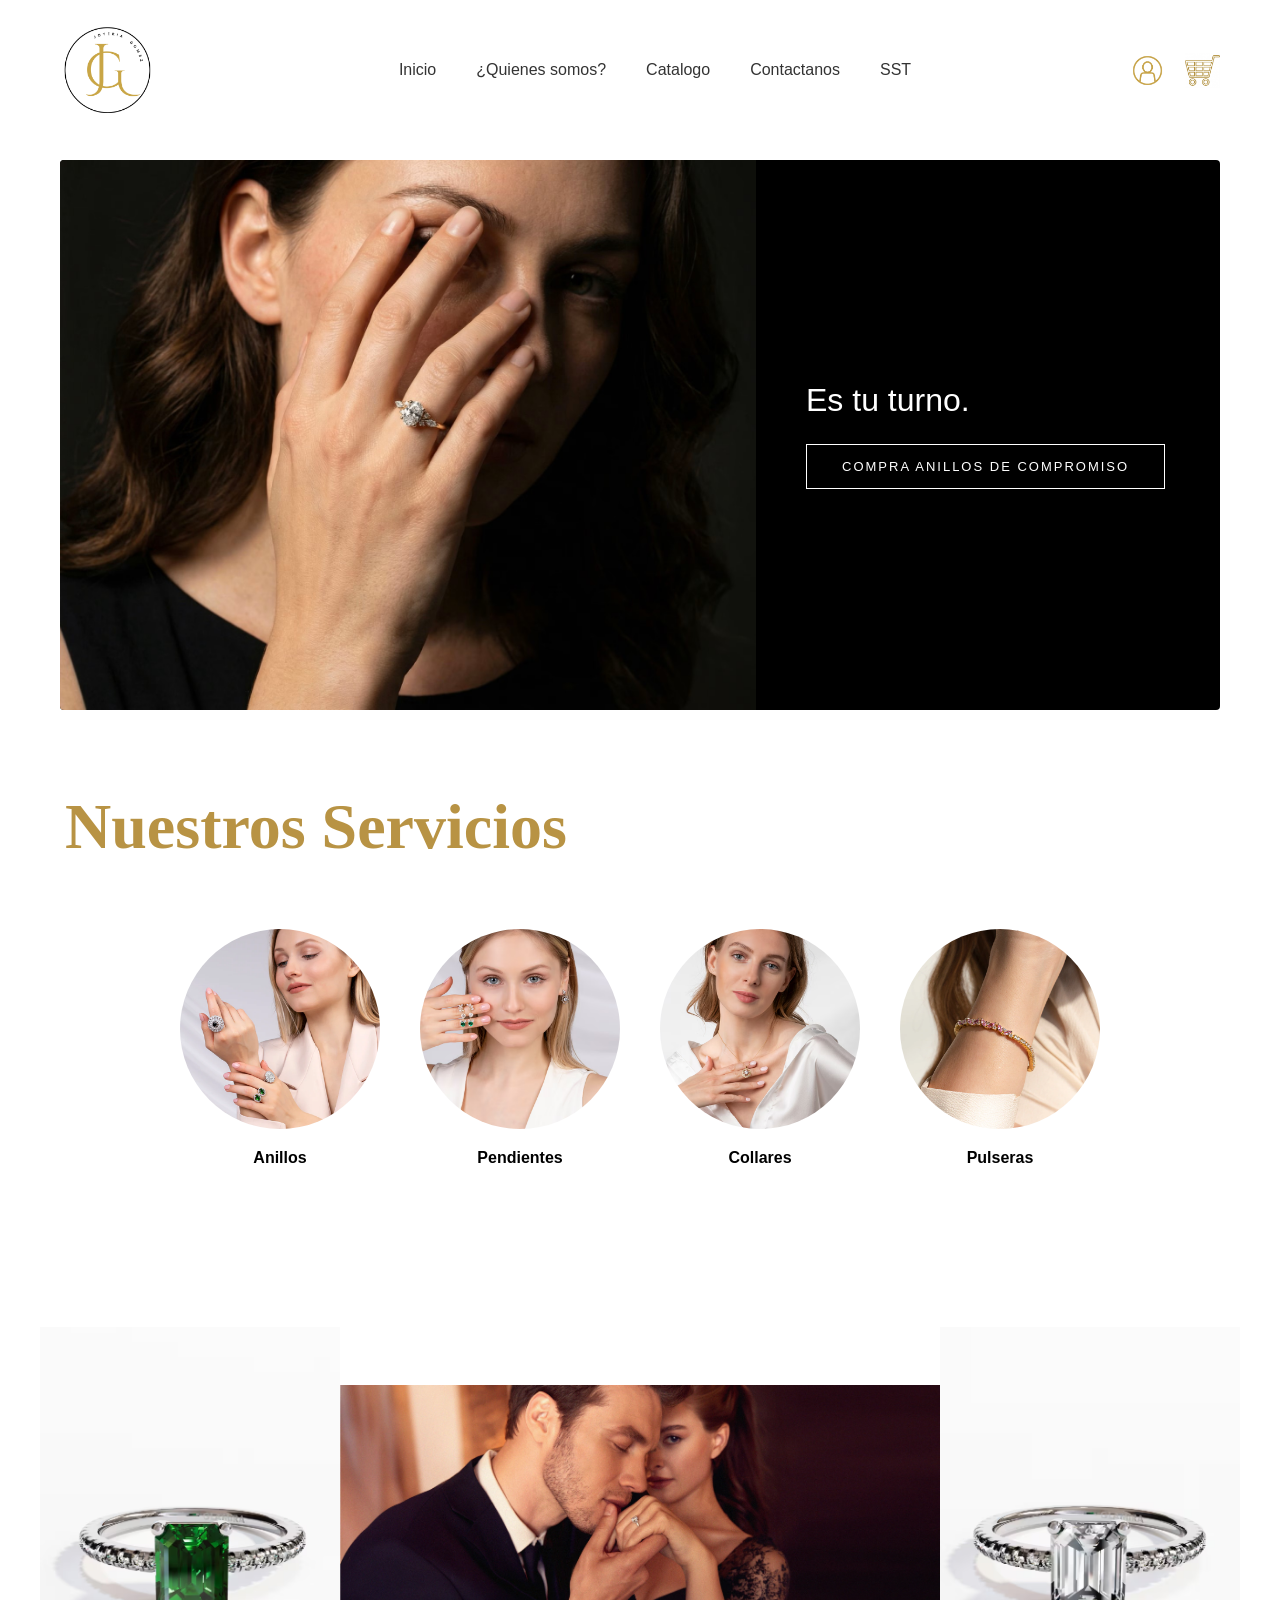
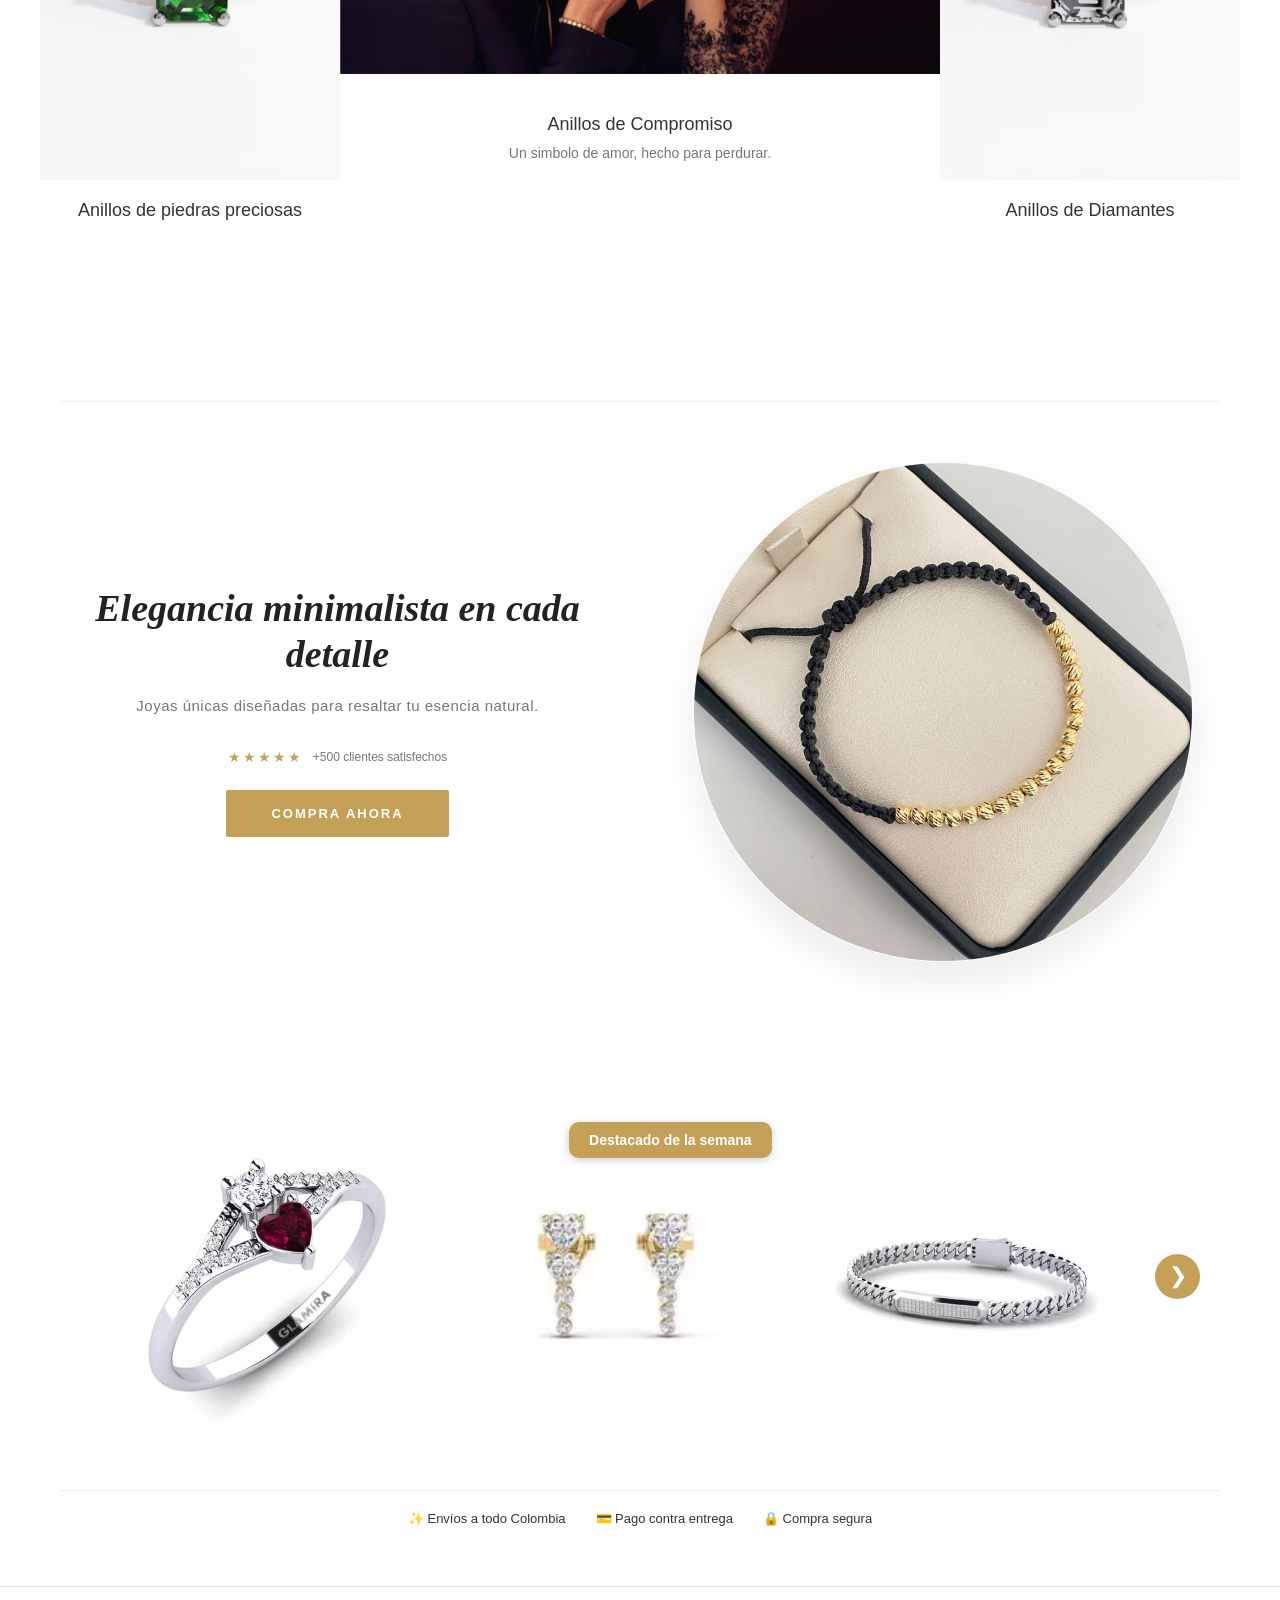
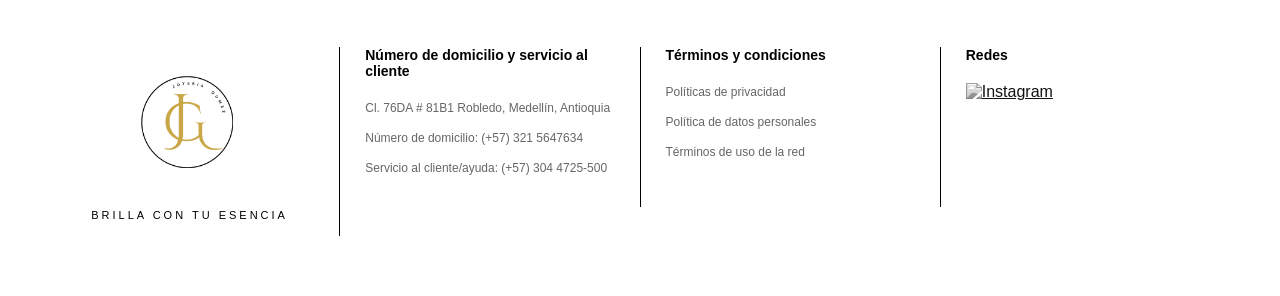
==== index.html @ 814ee17c "Se crea la pagina principal" ====
<!DOCTYPE html>
<html lang="es">

<head>
    <meta charset="UTF-8">
    <meta name="viewport" content="width=device-width, initial-scale=1.0">
    <title> Inicio </title>
    <link rel="stylesheet" href="/css/Inicio.css">

</head>

<body>

    <header class="main-header container">
        <div class="logo-container">
            <img src="./assets/Logo Principal.png" alt="Logo" class="logo">
        </div>

        <nav class="nav-menu">
            <ul>
                <li><a href="./pages/Inicio.html" class="active">Inicio</a></li>
                <li><a href="./pages/quienes somos.html">¿Quienes somos?</a></li>
                <li><a href="./pages/Catalogo.html">Catalogo</a></li>
                <li><a href="#">Contactanos</a></li>
                <li><a href="./pages/seguridad social en el trabajo.html">SST</a></li>
            </ul>
        </nav>

        <div class="header-icons">
            <a href="iniciar secion.html" class="icon-btn">
                <img src="./assets/Icono_de_Usuario-removebg-preview.png" alt="Usuario"
                    class="custom-icon">
            </a>
            <a href="#" class="icon-btn">
                <img src="./assets/Icono de Carrito.jpg" alt="Carrito" class="custom-icon cart-flipped">
            </a>
        </div>
    </header>
    <section class="hero-banner">
        <div class="hero-content">
            <div class="carousel-track">

                <div class="carousel-slide">
                    <img src="./assets/imagen principal.jpg" class="hero-image" alt="Modelo 1">
                    <div class="hero-text-container">
                        <p class="hero-subtext">Es tu turno.</p>
                        <a href="#" class="hero-btn">Compra Anillos de Compromiso</a>
                    </div>
                </div>

                <div class="carousel-slide">
                    <img src="./assets/Imgane princila 2.jpg" class="hero-image" alt="Modelo 2">
                    <div class="hero-text-container">
                        <p class="hero-subtext">Nueva Colección.</p>
                        <a href="#" class="hero-btn">Ver Catálogo</a>
                    </div>
                </div>

            </div>
        </div>
    </section>

    <section class="categories-grid">

        <div class="services-header">
            <h2 class="services-main-title">Nuestros Servicios</h2>
        </div>

        <div class="category-item">
            <a href="Anillos Circular.html" class="category-link">
                <div class="circular-image-container">
                    <img src="./assets/Circula principal 1.webp" alt="Anillos" class="circular-image">
                    <div class="overlay">
                        <span class="overlay-text">Ver Mas</span>
                    </div>
                </div>
            </a>
            <h3 class="category-title">Anillos</h3>
        </div>

        <div class="category-item">
            <a href="Pendiente circular .html" class="category-link"></a>
            <div class="circular-image-container">
                <img src="./assets/Cirular princila 2.avif" alt="Pendientes" class="circular-image">
                <div class="overlay">
                    <span class="overlay-text"> Ver Mas </span>
                </div>
            </div>
            <h3 class="category-title">Pendientes</h3>
        </div>

        <div class="category-item">
            <a href="Collar Circular.html" class="category-link"></a>
            <div class="circular-image-container">
                <img src="./assets/circular principal3.avif" alt="Collares" class="circular-image">
                <div class="overlay">
                    <span class="overlay-text">Ver Mas</span>
                </div>
            </div>
            <h3 class="category-title">Collares</h3>
        </div>

        <div class="category-item">
            <a href="Pulsera  Circular.html" class="category-link"></a>
            <div class="circular-image-container">
                <img src="./assets/Circular Princiapal 4.webp" alt="Pulseras" class="circular-image">
                <div class="overlay">
                    <span class="overlay-text">Ver Mas</span>
                </div>
            </div>
            <h3 class="category-title">Pulseras</h3>
        </div>
    </section>


    <section class="rings-interaction-container">
        <div class="rings-grid-wrapper">

            <div class="ring-block block-side block-left">
                <img src="./assets/Imagen de la izquierda de los anillos.avif" alt="Anillo Esmeralda"
                    class="ring-image">
                <h3 class="ring-title-main">Anillos de piedras preciosas</h3>
            </div>

            <div class="ring-block block-center">
                <div class="center-image-container">
                    <img src="./assets/Imagen de la mita de los anilos.avif" alt="Pareja Compromiso"
                        class="ring-image-center">
                </div>

                <div class="center-text-content">
                    <h3 class="ring-title-main">Anillos de Compromiso</h3>
                    <p class="trigger-text">Un simbolo de amor, hecho para perdurar.</p>

                    <a href="#" class="reveal-button">Descubre Ahora</a>
                </div>
            </div>

            <div class="ring-block block-side block-right">
                <img src="./assets/imagen de la derecha de los anillos.avif" alt="Anillo Diamante"
                    class="ring-image">
                <h3 class="ring-title-main">Anillos de Diamantes</h3>
            </div>

        </div>
    </section>

    <section class="promo-banner-final container">
        <div class="promo-banner-content">
            <div class="promo-text-side">
                <h2 class="promo-title">Elegancia minimalista en cada detalle</h2>
                <p class="promo-description">Joyas únicas diseñadas para resaltar tu esencia natural.</p>

                <div class="promo-trust">
                    <span class="stars">★★★★★</span>
                    <span class="trust-text">+500 clientes satisfechos</span>
                </div>

                <a href="#" class="promo-button">Compra Ahora</a>
            </div>
            <div class="promo-image-side">
                <div class="promo-circle-frame">
                    <img src="./assets/imagen cirlular.webp" alt="Detalle de Joyería">
                </div>
            </div>
        </div>
    </section>

    <section class="product-carousel-section container">
        <div class="carousel-container">
            <button class="nav-btn prev-btn" id="prevBtn" style="display: none;">&#10094;</button>

            <div class="carousel-window">
                <div class="product-track" id="productTrack">
                    <div class="product-card">
                        <img src="./assets/destacado de la semna carrusel.avif" alt="Pulsera">
                        <div class="price-tag">$89.900 COP</div>
                        <button class="add-cart-btn">Agregar al Carrito</button>
                    </div>
                    <div class="product-card">
                        <span class="badge">Destacado de la semana</span>
                        <img src="./assets/destacado de la semna carrusel 2.avif" alt="Cadena">
                        <div class="price-tag">$89.900 COP</div>
                        <button class="add-cart-btn">Agregar al Carrito</button>
                    </div>
                    <div class="product-card">
                        <img src="./assets/destacado de la semna carrusel 3.avif" alt="Producto">
                        <div class="price-tag">$89.900 COP</div>
                        <button class="add-cart-btn">Agregar al Carrito</button>
                    </div>
                    <div class="product-card">
                        <span class="badge">Destacado de la semana</span>
                        <img src="./assets/destacado de la semna carrusel 4.avif" alt="Cadena">
                        <div class="price-tag">$89.900 COP</div>
                        <button class="add-cart-btn">Agregar al Carrito</button>
                    </div>
                    <div class="product-card">
                        <span class="badge">Destacado de la semana</span>
                        <img src="./assets/destacado de la semna carrusel 5.avif" alt="Cadena">
                        <div class="price-tag">$89.900 COP</div>
                        <button class="add-cart-btn">Agregar al Carrito</button>
                    </div>
                    <div class="product-card">
                        <span class="badge">Destacado de la semana</span>
                        <img src="./assets/destacado de la semna carrusel 6.avif" alt="Cadena">
                        <div class="price-tag">$89.900 COP</div>
                        <button class="add-cart-btn">Agregar al Carrito</button>
                    </div>


                </div>
            </div>

            <button class="nav-btn next-btn" id="nextBtn">&#10095;</button>
        </div>

        <div class="trust-bar">
            <span>✨ Envíos a todo Colombia</span>
            <span>💳 Pago contra entrega</span>
            <span>🔒 Compra segura</span>
        </div>
    </section>

    <footer class="main-footer">
        <div class="footer-container">
            <div class="footer-column logo-col">
                <img src="./assets/Logo Principal.png" alt="Joyeria Gomez Logo" class="footer-logo">
                <p class="slogan">BRILLA CON TU ESENCIA</p>
            </div>

            <div class="footer-column contact-col">
                <h4>Número de domicilio y servicio al cliente</h4>
                <p>Cl. 76DA # 81B1 Robledo, Medellín, Antioquia</p>
                <p>Número de domicilio: (+57) 321 5647634</p>
                <p>Servicio al cliente/ayuda: (+57) 304 4725-500</p>
            </div>

            <div class="footer-column terms-col">
                <h4>Términos y condiciones</h4>
                <ul>
                    <li><a href="#">Políticas de privacidad</a></li>
                    <li><a href="#">Política de datos personales</a></li>
                    <li><a href="#">Términos de uso de la red</a></li>
                </ul>
            </div>

            <div class="footer-column social-col">
                <h4>Redes</h4>
                <a href="#" class="social-link">
                    <img src="https://cdn-icons-png.flaticon.com/512/174/174855.png" alt="Instagram" class="insta-icon">
                </a>
            </div>
        </div>
    </footer>

</body>
<script src="./js/Inicio Carrusel Principal.js"></script>
<script src="./js/destacados de la semna.js"></script>

</html>
---- css/Inicio.css ----
/* Reset general para evitar espacios fantasma */
* {
    margin: 0;
    padding: 0;
    box-sizing: border-box;
    font-family: 'Montserrat', sans-serif; /* O la que prefieras */
}

body {
    background-color: #ffffff;
}

/* --- Contenedor Principal (Header) --- */
.main-header {
    display: flex;
    justify-content: space-between; /* Separa Logo - Menú - Iconos */
    align-items: center;            /* Alineación vertical perfecta */
    background-color: #ffffff;
    /* Sin sombras ni bordes para que sea limpio */
}

/* CONTENEDOR GENERAL DE TODA LA PÁGINA */
.container {
    width: calc(100% - 120px); /* 60px margen izquierda y derecha */
    max-width: 1400px;
    margin: 0 auto; /* Centra todo */
}

/* --- Logo --- */
.logo-container .logo {
    height: 140px; /* Tamaño grande para el logo */
    width: auto;
    display: block;
    margin-left: -20px; /* ajusta suave */
}

/* --- Menú de Navegación --- */

.nav-menu {
    margin-left: auto; /* lo manda hacia la derecha */
    margin-right: 60px; /* espacio antes de los íconos */
    margin-right: auto; 
}

.nav-menu ul {
    list-style: none;
    display: flex;
    gap: 40px; 
}

.nav-menu ul li a {
    text-decoration: none;
    color: #333;
    font-size: 16px;
    font-weight: 400;
    position: relative; /* Necesario para posicionar la línea respecto al texto */
    padding-bottom: 8px; /* Espacio para que la línea no toque las letras */
    transition: color 0.3s ease;
}

/* --- Creación de la línea dorada (Oculta al inicio) --- */
.nav-menu ul li a::after {
    content: '';
    position: absolute;
    width: 0;           /* Empezamos con ancho 0 para que no se vea */
    height: 1.5px;      /* Grosor de la línea */
    bottom: 0;
    left: 50%;          /* La centramos */
    background-color: #c5a059; /* Tu color dorado */
    transition: all 0.3s ease; /* Animación suave */
    transform: translateX(-50%); /* Centrado perfecto */
}

/* --- Efecto HOVER (Cuando pasas el mouse) --- */
.nav-menu ul li a:hover {
    color: #c5a059; /* El texto también cambia a dorado opcionalmente */
}

.nav-menu ul li a:hover::after {
    width: 100%; /* La línea crece hasta cubrir todo el ancho del texto */
}

/* --- Aseguramos que los iconos mantengan su tamaño --- */
.custom-icon {
    width: 35px !important; /* Forzamos el tamaño para que no vuelvan a crecer */
    height: auto;
    display: block;
}

.cart-flipped {
    transform: scaleX(-1);
}

/* --- Iconos (Usuario y Carrito) --- */
.header-icons {
    display: flex;          
    flex-direction: row;    
    align-items: center;    
    gap: 20px;              
    
    /* 1. Usamos posición relativa para moverlo libremente */
    position: relative; 
    
    /* Limpiamos márgenes que puedan estar estorbando */
    margin: 0; 
}

/* Estilo para las imágenes de los iconos (se mantiene igual) */
.custom-icon {
    width: 35px;    
    margin-left: 0px;        
    height: auto;
    display: block;
}

/* Voltear el carrito (se mantiene igual) */
.cart-flipped {
    transform: scaleX(-1);
}


/* --- ESTILOS SECTION HERO BANNER --- */
.hero-banner {
    width: 100%;
    display: flex;
    justify-content: center; /* Centra el contenido en la pantalla */
    background-color: #ffffff; /* Fondo de la página fuera del banner */
    padding: 20px 0; /* Espacio opcional arriba y abajo del banner */
}

.hero-content {
    /* USAMOS EL MISMO ANCHO QUE EL HEADER */
    width: calc(100% - 120px); /* Restamos el padding del header (60px + 60px) */
    max-width: 1400px; /* Un tope para pantallas muy grandes */
    
    background-color: #000000; /* El fondo negro ahora solo vive aquí */
    display: flex;
    align-items: center;
    overflow: hidden;
    border-radius: 4px; /* Opcional: un toque elegante en las esquinas */
}


/* --- ESTILOS SECTION HERO BANNER --- */

.hero-banner {
    width: 100%;
    display: flex;
    justify-content: center; /* Centra el recuadro negro en la página */
    background-color: #ffffff; /* El fondo de la página sigue siendo blanco */
    padding: 0; 
    margin: 20px 0; /* Espacio arriba y abajo para que no pegue al header */
}

.hero-content {
    /* Usamos calc para restar 120px (60px de cada lado) al ancho total */
    width: calc(100% - 120px); 
    max-width: 1400px; /* Límite para que no se estire demasiado en monitores gigantes */
    
    background-color: #000000; /* El fondo negro se queda SOLO dentro del margen */
    display: flex;
    align-items: center;
    overflow: hidden;
    border-radius: 4px; /* Un pequeño redondeo lo hace ver más moderno como recuadro */
}

/* La imagen recupera su tamaño dentro del recuadro negro */
.hero-image {
    width: 60%; 
    height: 550px; /* Altura imponente */
    object-fit: cover;
    display: block;
}

.hero-text-container {
    width: 40%;
    padding: 50px;
    display: flex;
    flex-direction: column;
    justify-content: center;
    align-items: flex-start;
    color: #ffffff;
}

/* Ajustes de los textos internos */
.hero-subtext {
    font-size: 32px; /* Un poco más grande para que destaque */
    font-weight: 300;
    margin-bottom: 25px;
}

.hero-btn {
    display: inline-block;
    padding: 14px 35px;
    border: 1px solid #ffffff;
    color: #ffffff;
    text-decoration: none;
    font-size: 13px;
    text-transform: uppercase;
    letter-spacing: 2px;
    transition: all 0.3s ease;
}
.hero-btn:hover {
    background-color: #ffffff;
    color: #000000; /* Invierte colores al hover */
}

/* --- AJUSTES PARA EL CARRUSEL --- */
.hero-content {
    width: calc(100% - 120px);
    max-width: 1400px;
    background-color: #000000;
    display: flex; /* Cambiado de block a flex */
    overflow: hidden; /* ESTO ES VITAL: Esconde la imagen que no toca ver */
    position: relative;
    border-radius: 4px;
}



/* Aseguramos que el contenedor base siga siendo NEGRO */
.hero-content {
    background-color: #000000; /* Fondo por defecto para la primera imagen */
}

/* Identificamos la SEGUNDA diapositiva para ponerla CAFÉ */
/* n-th-child(2) selecciona el segundo elemento hijo */
.carousel-track .carousel-slide:nth-child(2) {
    /* Color café extraído de la segunda imagen */
    background-color: #8C6430;
}

/* Mantenemos el resto de estilos de la diapositiva (.hero-image, .hero-text-container) igual */
/* El riel que lleva las imágenes */
.carousel-track {
    display: flex;
    width: 100%; /* El ancho se controla con los hijos */
    transition: transform 0.8s ease-in-out;
}

/* Cada "página" del carrusel */
.carousel-slide {
    display: flex;
    align-items: center;
    min-width: 100%; /* Obliga a cada slide a ocupar TODO el cuadro negro */
    flex: 0 0 100%;  /* Evita que las imágenes se encojan para caber juntas */
}

/* --- ESTILOS SECTION CATEGORÍAS CIRCULARES --- */
.categories-grid {
    display: flex;
    justify-content: center; /* Centra la cuadrícula */
    gap: 40px; /* Espacio entre categorías */
    padding: 80px 20px; /* Espacio superior e inferior */
    background-color: #ffffff; /* Un fondo muy gris claro opcional */
    flex-wrap: wrap;
}

.category-item {
    display: flex;
    flex-direction: column;
    align-items: center;
    width: 200px; /* Ancho fijo para cada círculo */
}

.circular-image-container {
    width: 100%;
    aspect-ratio: 1 / 1; /* Mantiene el contenedor perfectamente cuadrado */
    border-radius: 50%; /* Hace el contenedor circular */
    overflow: hidden; /* Recorta la imagen en círculo */
    position: relative; /* Para el efecto overlay */
    cursor: pointer;
    box-shadow: 0 4px 8px #ffffff; /* Sombra suave opcional */
    transition: transform 0.3s ease;
}

.circular-image-container:hover {
    transform: scale(1.03); /* Pequeño efecto de zoom al hover */
}

.circular-image {
    width: 100%;
    height: 100%;
    object-fit: cover; /* Asegura que la imagen llene el círculo */
}

/* Estilos para el efecto overlay "Ver Más" */
.overlay {
    position: absolute;
    top: 0;
    left: 0;
    width: 100%;
    height: 100%;
    background-color: rgba(8, 8, 8, 0.6); /* Fondo blanco semi-transparente */
    display: flex;
    justify-content: center;
    align-items: center;
    opacity: 0; /* Oculto por defecto */
    transition: opacity 0.3s ease;
}

.circular-image-container:hover .overlay {
    opacity: 1; /* Se muestra al hover */
}

.overlay-text {
    color: #f8f2f2;
    font-size: 18px;
    font-weight: 500;
}

.category-title {
    margin-top: 20px;
    font-size: 16px;
    font-weight: 600;
    color: #000000;
    text-transform: capitalize; /* Primera letra mayúscula */
}

/* --- ESTILOS DE LA SECCIÓN DE ANILLOS INTERACTIVA --- */

.rings-interaction-container {
    width: 100%;
    display: flex;
    justify-content: center;
    padding: 80px 20px; /* Espacio arriba y abajo de la sección */
    background-color: #ffffff; /* Fondo blanco para la sección */
    overflow: hidden; /* Evita scrolls extraños en las animaciones */
}

.rings-grid-wrapper {
    display: flex;
    align-items: flex-end; /* Alinea los bloques por la parte inferior */
    justify-content: center;
    width: 100%;
    max-width: 1200px; /* Límite de ancho para que no se desparrame */
    position: relative;
    /* Un gap negativo inicial para que los laterales se "metan" un poco */
    gap: -20px; 
    transition: gap 0.5s ease; /* Suaviza el movimiento al juntarse */
}

/* --- ESTILOS DE LOS BLOQUES (Normales) --- */

.ring-block {
    display: flex;
    flex-direction: column;
    align-items: center;
    transition: all 0.5s ease; /* Transición suave para todos los cambios */
}

/* Títulos principales (como "Anillos de Compromiso") */
.ring-title-main {
    font-size: 18px;
    font-weight: 500;
    color: #333333;
    margin-top: 20px;
    text-align: center;
}

/* --- ESTILOS ESPECÍFICOS: BLOQUES LATERALES --- */

.block-side {
    width: 25%; /* Los laterales son más pequeños */
    z-index: 1; /* Por debajo del centro */
}

.ring-image {
    width: 100%; /* La imagen ocupa el ancho de su bloque */
    height: auto;
    object-fit: contain;
}

/* --- ESTILOS ESPECÍFICOS: BLOQUE CENTRAL --- */

.block-center {
    width: 50%; /* El centro es más grande */
    z-index: 2; /* Por encima de los laterales */
}

.center-image-container {
    width: 100%;
    overflow: hidden; /* Importante para el recorte circular si lo quieres */
    display: flex;
    justify-content: center;
}

.ring-image-center {
    width: 100%;
    height: auto;
    object-fit: cover;
    transition: transform 0.5s ease; /* Transición para el zoom */
}

.center-text-content {
    display: flex;
    flex-direction: column;
    align-items: center;
    margin-top: 20px;
}

/* El texto que activa el botón (el segundo texto) */
.trigger-text {
    font-size: 14px;
    color: #777777;
    margin-top: 10px;
    margin-bottom: 20px;
    cursor: pointer; /* Indica que es interactivo */
}

/* --- ESTILOS DEL BOTÓN (Oculto) --- */

.reveal-button {
    display: inline-block;
    padding: 12px 30px;
    background-color: #c5a059; /* Tu color dorado */
    color: #ffffff;
    text-decoration: none;
    font-size: 14px;
    font-weight: 500;
    border-radius: 4px;
    text-transform: uppercase;
    
    /* Estado inicial: oculto */
    opacity: 0;
    visibility: hidden;
    transform: translateY(10px); /* Un pequeño movimiento hacia abajo */
    transition: all 0.4s ease; /* Transición suave para aparecer */
}

/* --- ESTILOS BASE (Nivel Z por defecto) --- */

/* Por defecto, todos tienen el mismo nivel z, pero el centro será el principal */
.block-side {
    position: relative; /* Necesario para que z-index funcione */
    z-index: 1; /* Nivel base */
    transition: all 0.5s ease; /* Transiciones suaves para todo */
}

.block-center {
    position: relative;
    z-index: 2; /* Un poco más alto por defecto para destacar */
}


/* 1. Cuando subas la imagen del centro (Hover en el bloque central) */

/* Agranda la imagen central suavemente (Se mantiene igual) */
.block-center:hover .ring-image-center {
    transform: scale(1.08); /* Sigue agrandándose */
}


/* Cuando haces hover en el centro, los bloques laterales se mueven Y SUBEN de nivel z */
.rings-grid-wrapper:has(.block-center:hover) .block-side {
    z-index: 10; /* Subimos dramáticamente el nivel Z para que estén AL FRENTE de todo */
    opacity: 1; /* Aseguramos que se mantengan totalmente visibles */
}

/* Movimiento específico para la izquierda (se junta hacia el centro, por encima) */
.rings-grid-wrapper:has(.block-center:hover) .block-left {
    transform: translateX(120px); /* Distancia aumentada para que tape un poco más */
}

/* Movimiento específico para la derecha (se junta hacia el centro, por encima) */
.rings-grid-wrapper:has(.block-center:hover) .block-right {
    transform: translateX(-120px); /* Distancia aumentada para que tape un poco más */
}


/* Ocultamos los textos laterales mientras se juntan, para que no se amontonen */
.rings-grid-wrapper:has(.block-center:hover) .block-side .ring-title-main {
    opacity: 0;
    transition: opacity 0.5s ease;
}

/* El texto y botón central se mantienen igual */
.block-center:hover .center-text-content {
    opacity: 1;
}

/* 4. hover en texto segundo -> Botón (Se mantiene igual) */
.trigger-text:hover + .reveal-button {
    opacity: 1;
    visibility: visible;
    transform: translateY(0);
}

/* --- BANNER FINAL DE PÁGINA --- */
.promo-banner-final {
    margin-top: 100px; /* Espacio respecto a la sección de anillos */
    margin-bottom: 80px; /* Margen inferior de la página */
    border-top: 1px solid #f0f0f0;
    padding-top: 60px;
}

.promo-banner-content {
    display: flex;
    align-items: center;
    justify-content: space-between;
    background-color: #ffffff;
    gap: 50px;
}

/* Lado del texto */
.promo-text-side {
    flex: 1;
    text-align: center;
}

.promo-title {
    font-family: 'Playfair Display', serif; /* Fuente elegante */
    font-style: italic;
    font-size: 38px;
    color: #222;
    margin-bottom: 20px;
    line-height: 1.2;
}

.promo-description {
    font-size: 15px;
    color: #777;
    margin-bottom: 35px;
    letter-spacing: 0.5px;
}
/* Estilo para el nuevo texto de confianza */
.promo-trust {
    display: flex;
    align-items: center;
    justify-content: center; /* Lo centra respecto al texto de arriba */
    gap: 10px;
    margin-bottom: 25px; /* Espacio antes del botón */
}

.stars {
    color: #c5a059; /* El dorado de tu marca */
    font-size: 14px;
    letter-spacing: 2px;
}

.trust-text {
    font-size: 12px;
    color: #777; /* Gris suave */
    font-weight: 500;
}

/* Botón con tu dorado corporativo */
.promo-button {
    display: inline-block;
    background-color: #c5a059; /* El color de tu marca */
    color: #ffffff;
    text-decoration: none;
    padding: 16px 45px;
    font-size: 13px;
    font-weight: 600;
    letter-spacing: 2px;
    text-transform: uppercase;
    transition: all 0.3s ease;
    border-radius: 2px;
}

.promo-button:hover {
    background-color: #ac8b4a;
    box-shadow: 0 5px 15px rgba(197, 160, 89, 0.3);
}

/* Lado de la imagen */
.promo-image-side {
    flex: 1;
    display: flex;
    justify-content: center;
}

.promo-circle-frame {
    /* Cambia estos valores para ajustar el tamaño */
    width: 500px;  /* Antes era 350px */
    height: 500px; /* Antes era 350px */
    
    border-radius: 50%;
    overflow: hidden;
    border: 1px solid #fafafa; /* Aumentamos un poco el grosor del borde blanco */
    box-shadow: 0 20px 45px rgba(0,0,0,0.08);
    transition: transform 0.4s ease; /* Para que se vea fluido */
}



.promo-circle-frame img {
    width: 100%;
    height: 100%;
    object-fit: cover;
}

/* Contenedor del título para que ocupe todo el ancho arriba */
.services-header {
    width: 100%;
    grid-column: 1 / -1; /* Importante para que no se desacomode en el grid */
    text-align: center;
    margin-bottom: 40px; /* Espacio entre el título y los círculos */
    
}

./* El contenedor principal con 4 columnas para los productos */
.categories-grid {
    display: grid;
    grid-template-columns: repeat(4, 1fr); /* 4 columnas iguales */
    gap: 30px;
    padding: 60px 40px;
    max-width: 1400px;
    margin: 0 auto;
}

/* Ajuste para mover el título arriba y a la derecha */
.services-header {
    grid-column: 1 / -1; /* Mantiene el título ocupando todo el ancho del grid */
    text-align: left;    /* Lo mantiene alineado a la izquierda base */
    
    /* MOVIMIENTO HACIA ARRIBA Y DERECHA */
    margin-top: -20px;   /* Valor negativo para subirlo (ajusta según necesites) */
    margin-left: 45px;   /* Valor positivo para moverlo a la derecha (ajusta según necesites) */
    margin-bottom: 25px; /* Espacio con los círculos de abajo */
}

.services-main-title {
    font-weight: 700;
    font-size: 4rem; /* Aumenta este número para agrandar la letra */
    color: #b89344;      
    font-family: 'Merriweather', serif;
    margin: 0;           /* Importante dejarlo en 0 para que mande el contenedor superior */
}

/* Centra cada círculo y su texto debajo */
.category-item {
    display: flex;
    flex-direction: column;
    align-items: center; 
    text-align: center;
}


/* ==========================================================================
   SECCIÓN DE CARRUSEEL DE PRODUCTOS
   ========================================================================== */

.product-carousel-section {
    padding: 60px 0;
    text-align: center;
    background-color: #ffffff;
}

/* Contenedor Flex para alinear Botones + Ventana */
.carousel-container {
    display: flex;
    align-items: center;
    justify-content: center;
    position: relative;
    max-width: 1250px;
    margin: 0 auto;
    padding: 0 20px;
}

/* Ventana de visualización (Máscara) */
.carousel-window {
    overflow: hidden;
    width: 100%;
    margin: 0 15px;
}

/* Track que contiene las 6 imágenes */
.product-track {
    display: flex;
    transition: transform 0.6s cubic-bezier(0.25, 0.46, 0.45, 0.94);
    width: 200%; /* Espacio para 2 páginas de 3 imágenes cada una */
}

/* ==========================================================================
   TARJETA DE PRODUCTO (Individual)
   ========================================================================== */

.product-card {
    width: 33.33%;
    padding: 15px;
    position: relative;
    box-sizing: border-box;
    cursor: pointer;
}

.product-card img {
    width: 100%;
    height: auto;
    border-radius: 5px;
    display: block;
    transition: filter 0.3s ease;
}

/* Badge "Destacado" (Siempre visible si existe) */
/* Estilo del Badge mejorado */
.badge {
    position: absolute;
    top: 20px;
    right: 20px; /* Lo mueve a la derecha de la tarjeta */
    background: #c5a059;
    color: white;
    padding: 10px 20px; /* Más grande */
    border-radius: 10px; /* Menos redondeado para que luzca más elegante */
    font-size: 14px; /* Texto más grande */
    font-weight: bold;
    z-index: 10;
    box-shadow: 0 2px 10px rgba(0,0,0,0.2);
}

/* Asegurar que el contenedor padre tenga el contexto correcto */
.product-card {
    width: 33.33%;
    padding: 10px;
    position: relative; /* Crítico para que el badge se posicione respecto a la tarjeta */
    box-sizing: border-box;
    display: flex;
    flex-direction: column;
    align-items: center;
}

/* ==========================================================================
   EFECTOS HOVER (Precio y Carrito)
   ========================================================================== */

/* Capa oscura suave que aparece al pasar el mouse */
.product-card::before {
    content: '';
    position: absolute;
    top: 15px; left: 15px; right: 15px; bottom: 15px;
    background: rgba(0, 0, 0, 0.25);
    border-radius: 5px;
    opacity: 0;
    transition: opacity 0.3s ease;
    z-index: 2;
}

/* Contenedores de Precio y Botón (Ocultos por defecto) */
.price-tag, 
.add-cart-btn {
    position: absolute;
    left: 50%;
    transform: translate(-50%, -20px); /* Empieza un poco más arriba para efecto slide-down */
    opacity: 0;
    visibility: hidden;
    transition: all 0.4s ease;
    z-index: 5;
}

.price-tag {
    top: 45%;
    color: white;
    font-size: 1.4rem;
    font-weight: bold;
    text-shadow: 0px 2px 10px rgba(0,0,0,0.5);
}
.add-cart-btn {
    position: absolute;
    bottom: 40px;
    left: 50%;
    transform: translateX(-50%);
    
    /* Evita que el texto se rompa en dos líneas */
    white-space: nowrap; 
    
    /* Colores y Borde */
    background-color: #c5a059;
    color: white;
    border: 2px solid #c5a059; /* Un borde sólido del mismo color */
    border-radius: 8px;        /* Bordes redondeados (ajusta el número si quieres más o menos) */
    
    /* Espaciado interno para que no se vea apretado */
    padding: 10px 25px; 
    
    /* Tipografía */
    font-size: 13px;
    font-weight: 600;
    text-transform: uppercase;
    cursor: pointer;
    
    /* Efectos */
    z-index: 5;
    transition: all 0.3s ease;
}


/* ACTIVACIÓN DEL HOVER */
.product-card:hover::before {
    opacity: 1;
}

.product-card:hover .price-tag,
.product-card:hover .add-cart-btn {
    opacity: 1;
    visibility: visible;
    transform: translate(-50%, 0); /* Regresa a su posición original */
}

/* ==========================================================================
   NAVEGACIÓN Y PIE
   ========================================================================== */

.nav-btn {
    background: #c5a059;
    color: white;
    border: none;
    border-radius: 50%;
    width: 45px;
    height: 45px;
    cursor: pointer;
    font-size: 22px;
    display: flex;
    align-items: center;
    justify-content: center;
    transition: background 0.3s;
    flex-shrink: 0;
}

.nav-btn:hover {
    background: #a38345;
}

.trust-bar {
    margin-top: 40px;
    padding-top: 20px;
    border-top: 1px solid #eee;
    display: flex;
    justify-content: center;
    gap: 30px;
    font-size: 13px;
    color: #333;
}


.main-footer {
    background-color: #ffffff;
    padding: 60px 0;
    border-top: 1px solid #e0e0e0;
    font-family: Arial, sans-serif; /* O la fuente que estés usando */
}

.footer-container {
    max-width: 1200px;
    margin: 0 auto;
    display: flex;
    justify-content: space-between;
    align-items: flex-start;
    padding: 0 20px;
}

.footer-column {
    flex: 1;
    padding: 0 30px;
    min-height: 150px;
}

/* Líneas divisorias verticales (excepto en la última columna) */
.footer-column:not(:last-child) {
    border-right: 1px solid #000000;
}

/* Estilos de Texto */
.footer-column h4 {
    font-size: 14px;
    font-weight: bold;
    margin-bottom: 20px;
    color: #000;
    text-transform: none;
}

.footer-column p, 
.footer-column ul li {
    font-size: 12px;
    color: #666;
    margin-bottom: 12px;
    line-height: 1.5;
}

.footer-column ul {
    list-style: none;
    padding: 0;
}

.footer-column ul li a {
    text-decoration: none;
    color: #666;
    transition: color 0.3s;
}

.footer-column ul li a:hover {
    color: #c5a059;
}

/* Configuración específica del Logo */
.logo-col {
    display: flex;
    flex-direction: column;
    align-items: center;
    text-align: center;
}

.footer-logo {
    width: 150px; /* Ajusta según el tamaño de tu imagen */
    margin-bottom: 10px;
}

.slogan {
    font-size: 11px !important;
    letter-spacing: 3px;
    color: #000 !important;
    font-weight: 500;
}

/* Icono de Instagram */
.insta-icon {
    width: 30px;
    filter: grayscale(100%); /* Para que sea negro como en la foto */
    transition: filter 0.3s;
}

.insta-icon:hover {
    filter: none; /* Recupera color al pasar el mouse */
}

/* --- CONFIGURACIÓN BASE (Escritorio Estándar) --- */
.main-footer {
    background-color: #ffffff;
    padding: 60px 0;
    border-top: 1px solid #e0e0e0;
    width: 100%;
}

.footer-container {
    display: flex;
    justify-content: center;
    align-items: flex-start;
    max-width: 1400px; /* Límite para pantallas grandes */
    margin: 0 auto;
    padding: 0 40px;
}

.footer-column {
    flex: 1;
    padding: 0 25px;
    min-height: 160px;
    box-sizing: border-box;
}

/* Líneas divisorias solo para pantallas medianas/grandes */
.footer-column:not(:last-child) {
    border-right: 1px solid #000;
}

/* --- RESPONSIVO: TABLETAS (769px a 1024px) --- */
@media (max-width: 1024px) {
    .footer-container {
        padding: 0 20px;
    }
    .footer-column {
        padding: 0 15px;
        font-size: 0.9rem; /* Reduce un poco el texto en tabletas */
    }
}

/* --- RESPONSIVO: CELULARES (Hasta 768px) --- */
@media (max-width: 768px) {
    .footer-container {
        flex-direction: column; /* Apila las columnas una sobre otra */
        text-align: center;
        padding: 0 20px;
    }

    .footer-column {
        width: 100%;
        padding: 30px 0;
        min-height: auto;
        border-right: none !important; /* Quitamos la línea vertical */
        border-bottom: 1px solid #eee; /* Añadimos línea horizontal sutil */
    }

    .footer-column:last-child {
        border-bottom: none; /* La última columna no lleva línea abajo */
    }

    .footer-logo {
        margin: 0 auto 15px auto; /* Centra el logo en móvil */
    }
}

/* --- PANTALLAS ULTRA GRANDES (Más de 1600px) --- */
@media (min-width: 1600px) {
    .footer-container {
        max-width: 1600px; /* Expandimos un poco más el contenido */
    }
    .footer-column h4 {
        font-size: 18px; /* Títulos más legibles en pantallas 4K */
    }
}
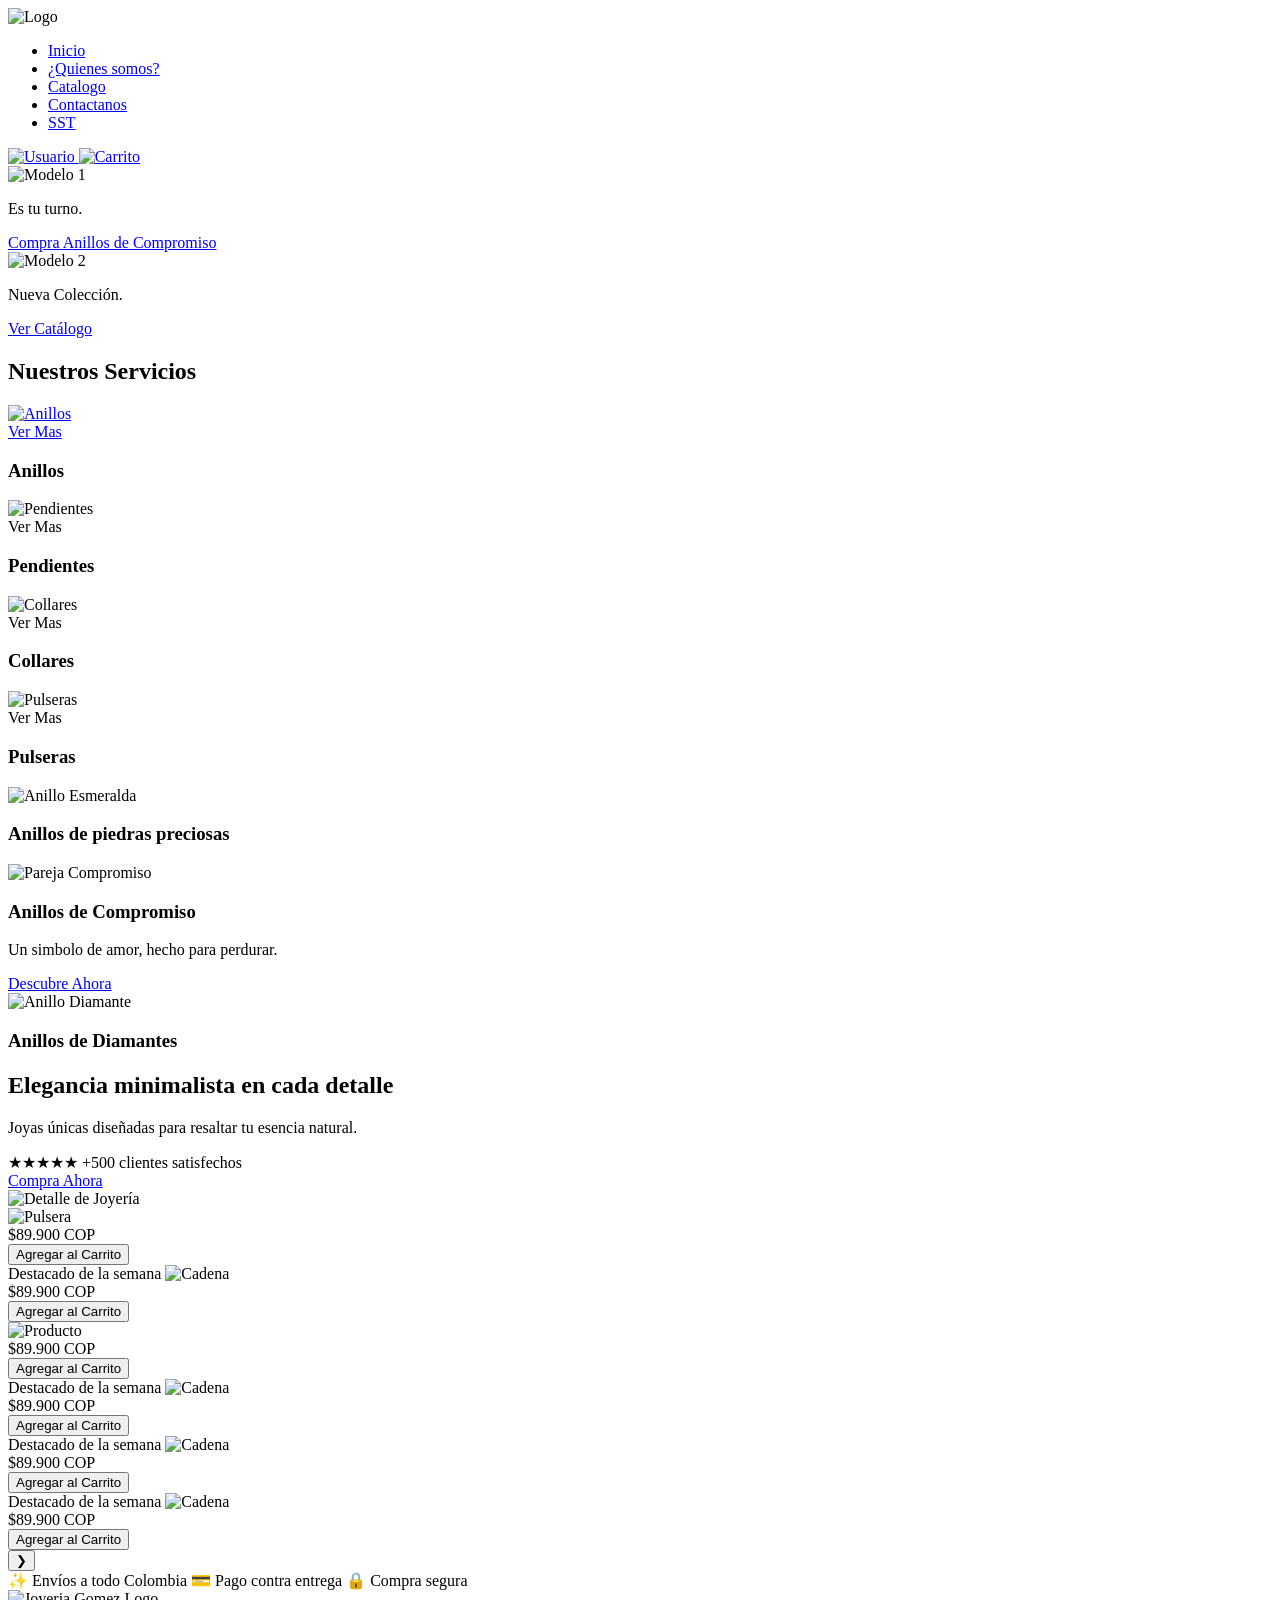
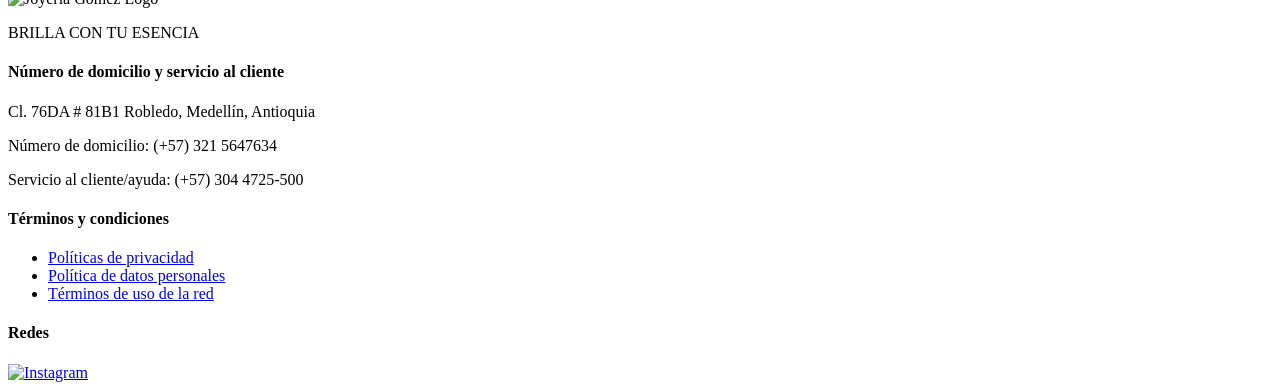
==== commit 8d73e560: "Se arregla error de enrrutamiento" ====
--- a/index.html
+++ b/index.html
@@ -5,7 +5,7 @@
     <meta charset="UTF-8">
     <meta name="viewport" content="width=device-width, initial-scale=1.0">
     <title> Inicio </title>
-    <link rel="stylesheet" href="/css/Inicio.css">
+    <link rel="stylesheet" href="/Joyeria-Gomez/css/Inicio.css">
 
 </head>
 
@@ -13,26 +13,26 @@
 
     <header class="main-header container">
         <div class="logo-container">
-            <img src="./assets/Logo Principal.png" alt="Logo" class="logo">
+            <img src="/Joyeria-Gomez/assets/Logo Principal.png" alt="Logo" class="logo">
         </div>
 
         <nav class="nav-menu">
             <ul>
-                <li><a href="./pages/Inicio.html" class="active">Inicio</a></li>
-                <li><a href="./pages/quienes somos.html">¿Quienes somos?</a></li>
-                <li><a href="./pages/Catalogo.html">Catalogo</a></li>
+                <li><a href="#" class="active">Inicio</a></li>
+                <li><a href="/Joyeria-Gomez/pages/quienes somos.html">¿Quienes somos?</a></li>
+                <li><a href="/Joyeria-Gomez/pages/Catalogo.html">Catalogo</a></li>
                 <li><a href="#">Contactanos</a></li>
-                <li><a href="./pages/seguridad social en el trabajo.html">SST</a></li>
+                <li><a href="/Joyeria-Gomez/pages/seguridad social en el trabajo.html">SST</a></li>
             </ul>
         </nav>
 
         <div class="header-icons">
             <a href="iniciar secion.html" class="icon-btn">
-                <img src="./assets/Icono_de_Usuario-removebg-preview.png" alt="Usuario"
+                <img src="/Joyeria-Gomez/assets/Icono_de_Usuario-removebg-preview.png" alt="Usuario"
                     class="custom-icon">
             </a>
             <a href="#" class="icon-btn">
-                <img src="./assets/Icono de Carrito.jpg" alt="Carrito" class="custom-icon cart-flipped">
+                <img src="/Joyeria-Gomez/assets/Icono de Carrito.jpg" alt="Carrito" class="custom-icon cart-flipped">
             </a>
         </div>
     </header>
@@ -41,7 +41,7 @@
             <div class="carousel-track">
 
                 <div class="carousel-slide">
-                    <img src="./assets/imagen principal.jpg" class="hero-image" alt="Modelo 1">
+                    <img src="/Joyeria-Gomez/assets/imagen principal.jpg" class="hero-image" alt="Modelo 1">
                     <div class="hero-text-container">
                         <p class="hero-subtext">Es tu turno.</p>
                         <a href="#" class="hero-btn">Compra Anillos de Compromiso</a>
@@ -49,7 +49,7 @@
                 </div>
 
                 <div class="carousel-slide">
-                    <img src="./assets/Imgane princila 2.jpg" class="hero-image" alt="Modelo 2">
+                    <img src="/Joyeria-Gomez/assets/Imgane princila 2.jpg" class="hero-image" alt="Modelo 2">
                     <div class="hero-text-container">
                         <p class="hero-subtext">Nueva Colección.</p>
                         <a href="#" class="hero-btn">Ver Catálogo</a>
@@ -69,7 +69,7 @@
         <div class="category-item">
             <a href="Anillos Circular.html" class="category-link">
                 <div class="circular-image-container">
-                    <img src="./assets/Circula principal 1.webp" alt="Anillos" class="circular-image">
+                    <img src="/Joyeria-Gomez/assets/Circula principal 1.webp" alt="Anillos" class="circular-image">
                     <div class="overlay">
                         <span class="overlay-text">Ver Mas</span>
                     </div>
@@ -81,7 +81,7 @@
         <div class="category-item">
             <a href="Pendiente circular .html" class="category-link"></a>
             <div class="circular-image-container">
-                <img src="./assets/Cirular princila 2.avif" alt="Pendientes" class="circular-image">
+                <img src="/Joyeria-Gomez/assets/Cirular princila 2.avif" alt="Pendientes" class="circular-image">
                 <div class="overlay">
                     <span class="overlay-text"> Ver Mas </span>
                 </div>
@@ -92,7 +92,7 @@
         <div class="category-item">
             <a href="Collar Circular.html" class="category-link"></a>
             <div class="circular-image-container">
-                <img src="./assets/circular principal3.avif" alt="Collares" class="circular-image">
+                <img src="/Joyeria-Gomez/assets/circular principal3.avif" alt="Collares" class="circular-image">
                 <div class="overlay">
                     <span class="overlay-text">Ver Mas</span>
                 </div>
@@ -103,7 +103,7 @@
         <div class="category-item">
             <a href="Pulsera  Circular.html" class="category-link"></a>
             <div class="circular-image-container">
-                <img src="./assets/Circular Princiapal 4.webp" alt="Pulseras" class="circular-image">
+                <img src="/Joyeria-Gomez/assets/Circular Princiapal 4.webp" alt="Pulseras" class="circular-image">
                 <div class="overlay">
                     <span class="overlay-text">Ver Mas</span>
                 </div>
@@ -117,14 +117,14 @@
         <div class="rings-grid-wrapper">
 
             <div class="ring-block block-side block-left">
-                <img src="./assets/Imagen de la izquierda de los anillos.avif" alt="Anillo Esmeralda"
+                <img src="/Joyeria-Gomez/assets/Imagen de la izquierda de los anillos.avif" alt="Anillo Esmeralda"
                     class="ring-image">
                 <h3 class="ring-title-main">Anillos de piedras preciosas</h3>
             </div>
 
             <div class="ring-block block-center">
                 <div class="center-image-container">
-                    <img src="./assets/Imagen de la mita de los anilos.avif" alt="Pareja Compromiso"
+                    <img src="/Joyeria-Gomez/assets/Imagen de la mita de los anilos.avif" alt="Pareja Compromiso"
                         class="ring-image-center">
                 </div>
 
@@ -137,7 +137,7 @@
             </div>
 
             <div class="ring-block block-side block-right">
-                <img src="./assets/imagen de la derecha de los anillos.avif" alt="Anillo Diamante"
+                <img src="/Joyeria-Gomez/assets/imagen de la derecha de los anillos.avif" alt="Anillo Diamante"
                     class="ring-image">
                 <h3 class="ring-title-main">Anillos de Diamantes</h3>
             </div>
@@ -160,7 +160,7 @@
             </div>
             <div class="promo-image-side">
                 <div class="promo-circle-frame">
-                    <img src="./assets/imagen cirlular.webp" alt="Detalle de Joyería">
+                    <img src="/Joyeria-Gomez/assets/imagen cirlular.webp" alt="Detalle de Joyería">
                 </div>
             </div>
         </div>
@@ -173,36 +173,36 @@
             <div class="carousel-window">
                 <div class="product-track" id="productTrack">
                     <div class="product-card">
-                        <img src="./assets/destacado de la semna carrusel.avif" alt="Pulsera">
-                        <div class="price-tag">$89.900 COP</div>
-                        <button class="add-cart-btn">Agregar al Carrito</button>
-                    </div>
-                    <div class="product-card">
-                        <span class="badge">Destacado de la semana</span>
-                        <img src="./assets/destacado de la semna carrusel 2.avif" alt="Cadena">
-                        <div class="price-tag">$89.900 COP</div>
-                        <button class="add-cart-btn">Agregar al Carrito</button>
-                    </div>
-                    <div class="product-card">
-                        <img src="./assets/destacado de la semna carrusel 3.avif" alt="Producto">
-                        <div class="price-tag">$89.900 COP</div>
-                        <button class="add-cart-btn">Agregar al Carrito</button>
-                    </div>
-                    <div class="product-card">
-                        <span class="badge">Destacado de la semana</span>
-                        <img src="./assets/destacado de la semna carrusel 4.avif" alt="Cadena">
-                        <div class="price-tag">$89.900 COP</div>
-                        <button class="add-cart-btn">Agregar al Carrito</button>
-                    </div>
-                    <div class="product-card">
-                        <span class="badge">Destacado de la semana</span>
-                        <img src="./assets/destacado de la semna carrusel 5.avif" alt="Cadena">
-                        <div class="price-tag">$89.900 COP</div>
-                        <button class="add-cart-btn">Agregar al Carrito</button>
-                    </div>
-                    <div class="product-card">
-                        <span class="badge">Destacado de la semana</span>
-                        <img src="./assets/destacado de la semna carrusel 6.avif" alt="Cadena">
+                        <img src="/Joyeria-Gomez/assets/destacado de la semna carrusel.avif" alt="Pulsera">
+                        <div class="price-tag">$89.900 COP</div>
+                        <button class="add-cart-btn">Agregar al Carrito</button>
+                    </div>
+                    <div class="product-card">
+                        <span class="badge">Destacado de la semana</span>
+                        <img src="/Joyeria-Gomez/assets/destacado de la semna carrusel 2.avif" alt="Cadena">
+                        <div class="price-tag">$89.900 COP</div>
+                        <button class="add-cart-btn">Agregar al Carrito</button>
+                    </div>
+                    <div class="product-card">
+                        <img src="/Joyeria-Gomez/assets/destacado de la semna carrusel 3.avif" alt="Producto">
+                        <div class="price-tag">$89.900 COP</div>
+                        <button class="add-cart-btn">Agregar al Carrito</button>
+                    </div>
+                    <div class="product-card">
+                        <span class="badge">Destacado de la semana</span>
+                        <img src="/Joyeria-Gomez/assets/destacado de la semna carrusel 4.avif" alt="Cadena">
+                        <div class="price-tag">$89.900 COP</div>
+                        <button class="add-cart-btn">Agregar al Carrito</button>
+                    </div>
+                    <div class="product-card">
+                        <span class="badge">Destacado de la semana</span>
+                        <img src="/Joyeria-Gomez/assets/destacado de la semna carrusel 5.avif" alt="Cadena">
+                        <div class="price-tag">$89.900 COP</div>
+                        <button class="add-cart-btn">Agregar al Carrito</button>
+                    </div>
+                    <div class="product-card">
+                        <span class="badge">Destacado de la semana</span>
+                        <img src="/Joyeria-Gomez/assets/destacado de la semna carrusel 6.avif" alt="Cadena">
                         <div class="price-tag">$89.900 COP</div>
                         <button class="add-cart-btn">Agregar al Carrito</button>
                     </div>
@@ -224,7 +224,7 @@
     <footer class="main-footer">
         <div class="footer-container">
             <div class="footer-column logo-col">
-                <img src="./assets/Logo Principal.png" alt="Joyeria Gomez Logo" class="footer-logo">
+                <img src="/Joyeria-Gomez/assets/Logo Principal.png" alt="Joyeria Gomez Logo" class="footer-logo">
                 <p class="slogan">BRILLA CON TU ESENCIA</p>
             </div>
 
@@ -254,7 +254,7 @@
     </footer>
 
 </body>
-<script src="./js/Inicio Carrusel Principal.js"></script>
-<script src="./js/destacados de la semna.js"></script>
+<script src="/Joyeria-Gomez/js/Inicio Carrusel Principal.js"></script>
+<script src="/Joyeria-Gomez/js/destacados de la semna.js"></script>
 
 </html>
